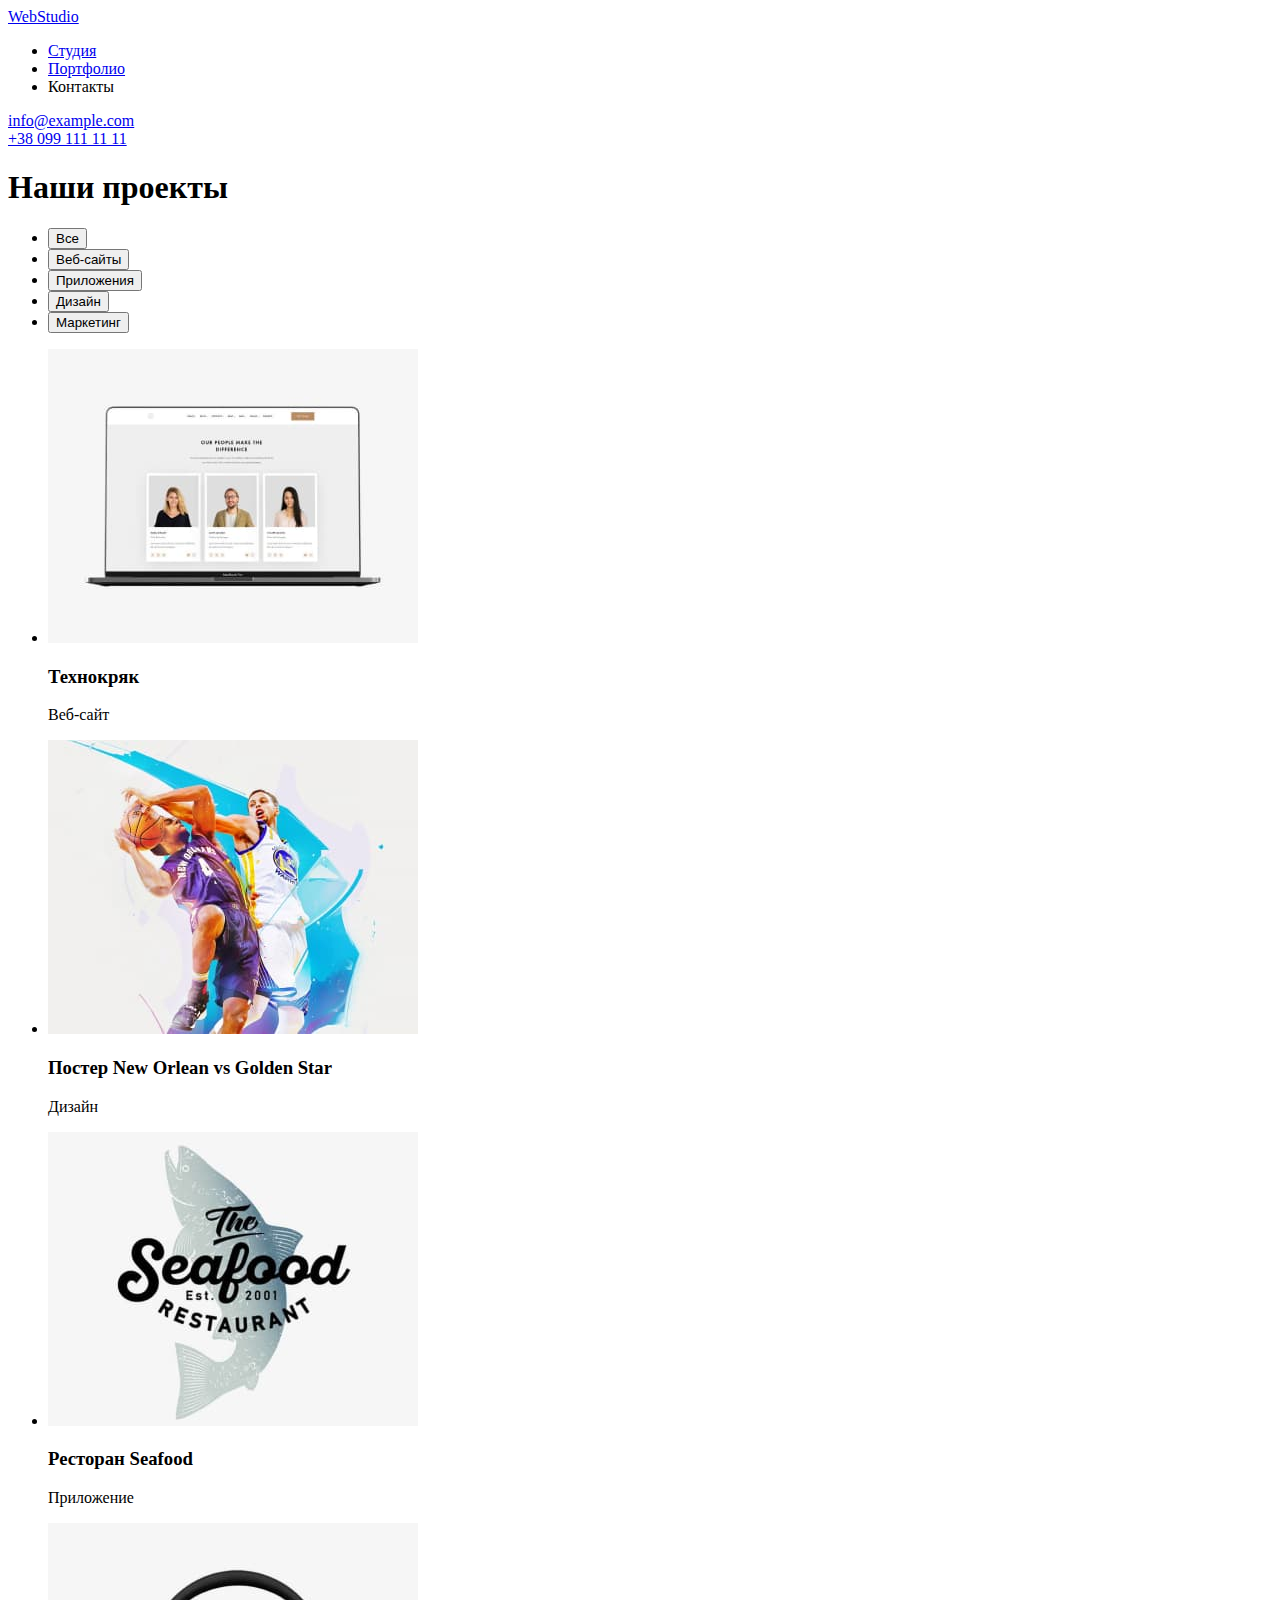
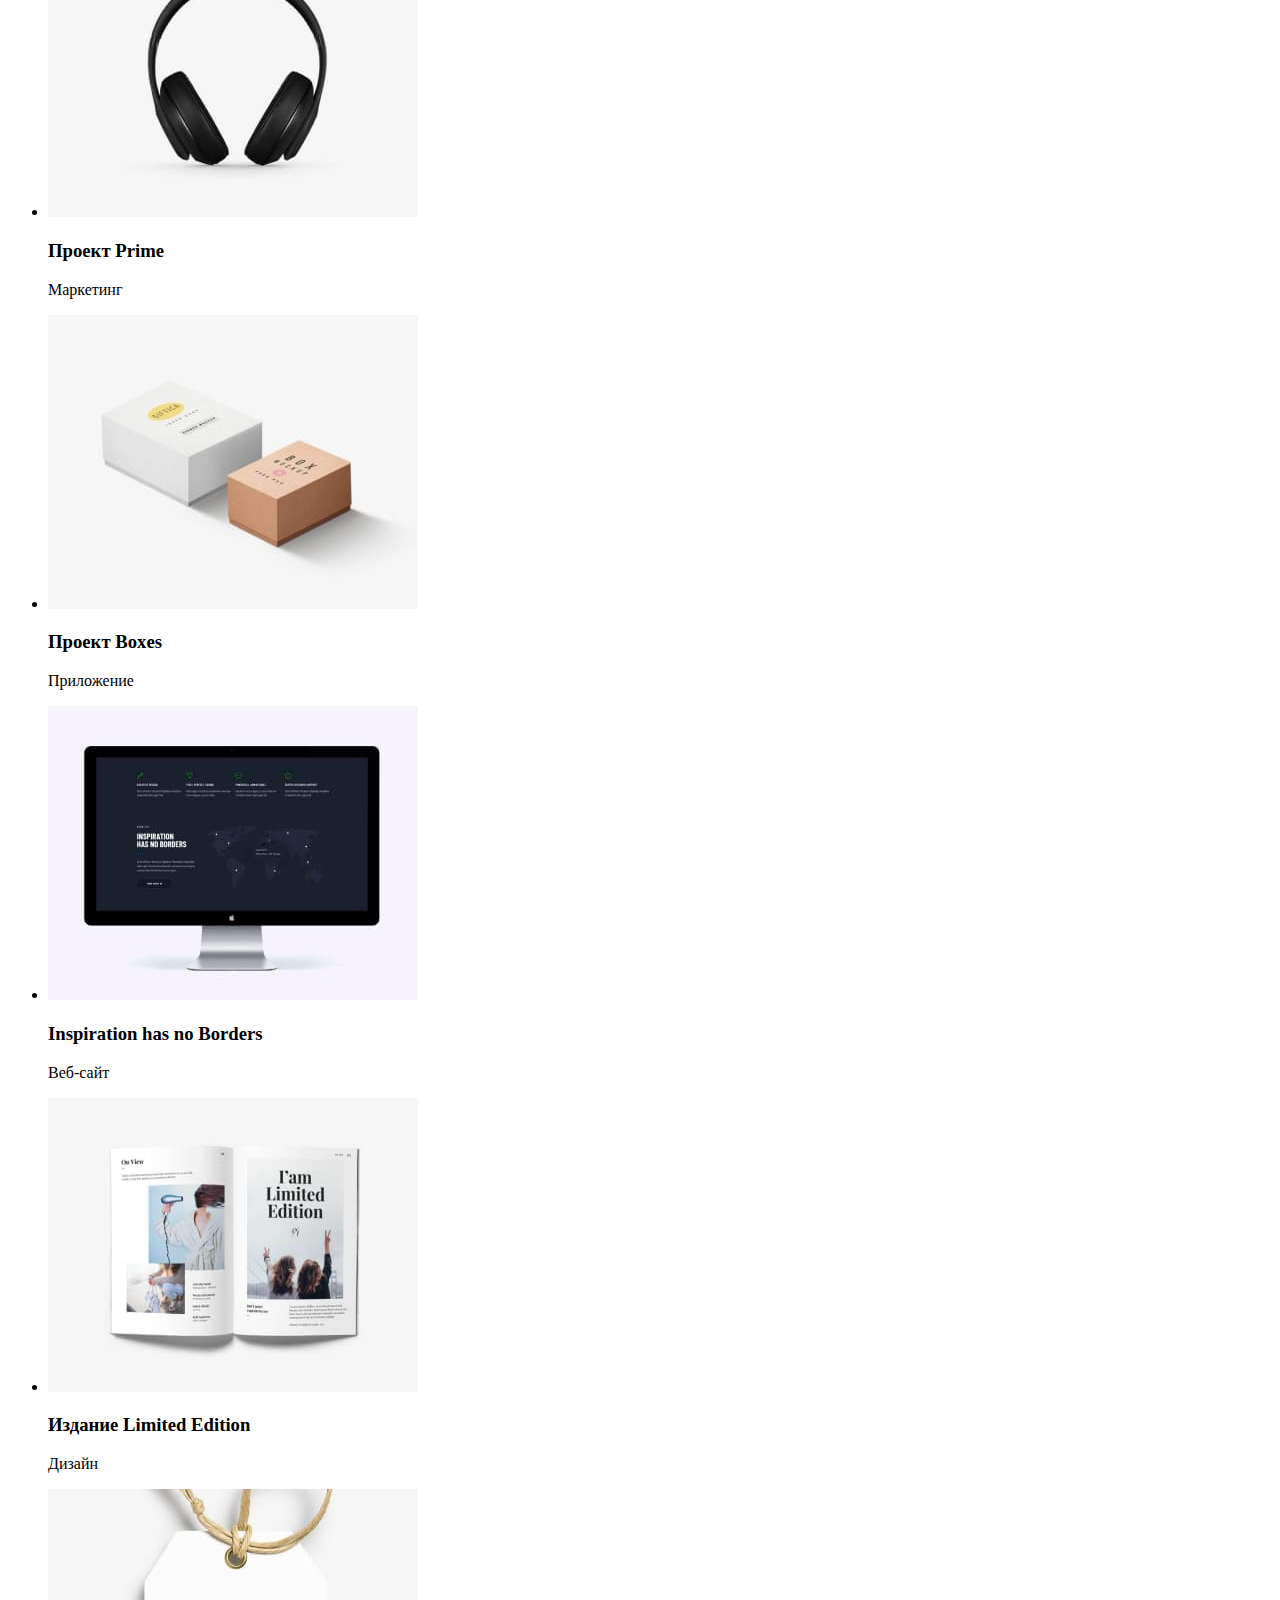
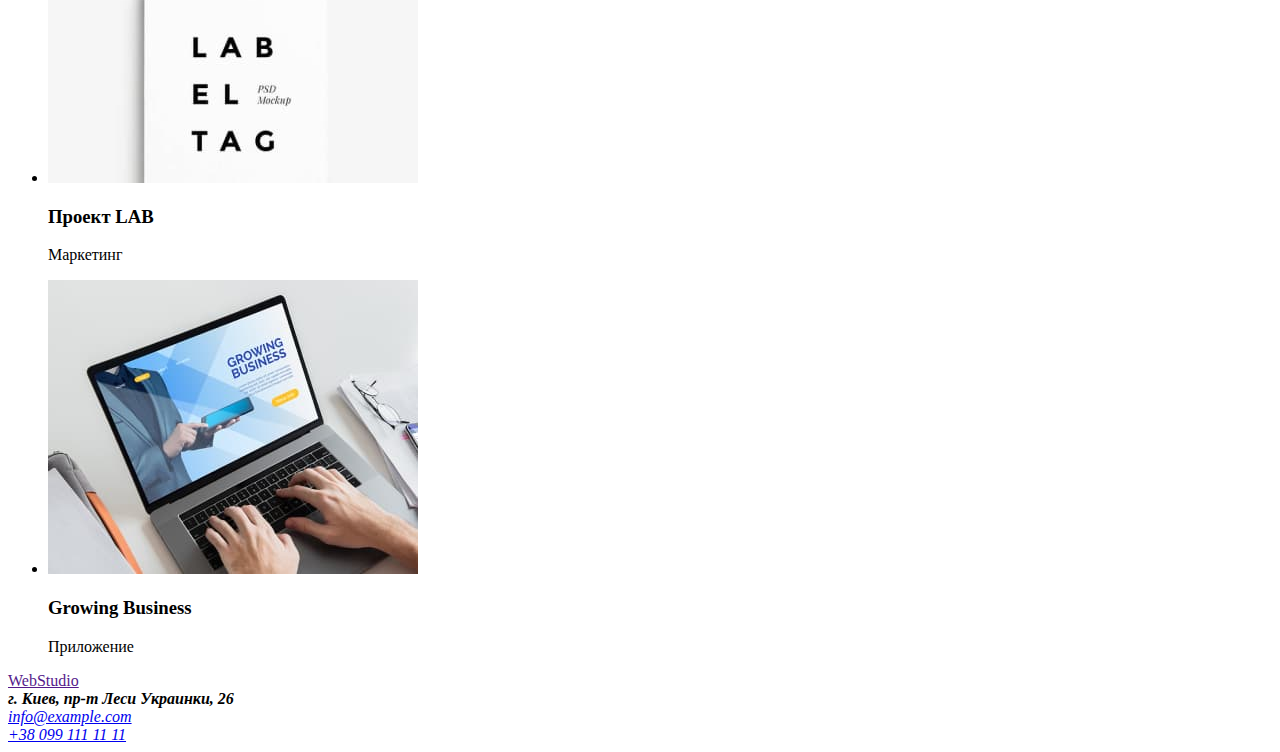
==== portfolio.html @ 96e1f589 "создает разметку страницы Портфолио" ====
<!DOCTYPE html>
<html lang="ru">
<head>
    <meta charset="UTF-8">
    <meta http-equiv="X-UA-Compatible" content="IE=edge">
    <meta name="viewport" content="width=device-width, initial-scale=1.0">
    <title>WebStudio Portfolio</title>
</head>
<body>
    <header>
        <nav>
            <span>
                <a href="index.html">WebStudio</a>
            </span>

            <ul>
                <li><a href="index.html">Студия</a></li>
                <li><a href="portfolio.html">Портфолио</a></li>
                <li><a>Контакты</a></li>
            </ul>
        </nav>
        <a href="mailto:info@example.com">info@example.com</a><br>
        <a href="telto:+380991111111">+38 099 111 11 11</a>
    </header>

    <main>
        <section>
            <h1>Наши проекты</h1>
        <ul>
            <li><button type="button">Все</button></li>
            <li><button type="button">Веб-сайты</button></li>
            <li><button type="button">Приложения</button></li>
            <li><button type="button">Дизайн</button></li>
            <li><button type="button">Маркетинг</button></li>
        </ul>

            <ul>
                <li>
                    <img src="images-portfolio/1.jpg" alt="Веб-сайт Технокряк" width="370" height="294">
                    <h3>Технокряк</h3>
                    <p>Веб-сайт</p>
                </li>
                <li>
                    <img src="images-portfolio/2.jpg" alt="Дизайн Постерa New Orlean vs Golden Star" width="370" height="294">
                    <h3>Постер New Orlean vs Golden Star</h3>
                    <p>Дизайн</p>
                </li>
                <li>
                    <img src="images-portfolio/3.jpg" alt="Приложение Ресторанa Seafood" width="370" height="294">
                    <h3>Ресторан Seafood</h3>
                    <p>Приложение</p>
                </li>
                <li>
                    <img src="images-portfolio/4.jpg" alt="Маркетинг Проект Prime" width="370" height="294">
                    <h3>Проект Prime</h3>
                    <p>Маркетинг</p>
                </li>
                <li>
                    <img src="images-portfolio/5.jpg" alt="Приложение Проект Boxes" width="370" height="294">
                    <h3>Проект Boxes</h3>
                    <p>Приложение</p>
                </li>
                <li>
                    <img src="images-portfolio/6.jpg" alt="Веб-сайт Inspiration has no Borders" width="370" height="294">
                    <h3>Inspiration has no Borders</h3>
                    <p>Веб-сайт</p>
                </li>
                <li>
                    <img src="images-portfolio/7.jpg" alt="Дизайн Издания Limited Edition" width="370" height="294">
                    <h3>Издание Limited Edition</h3>
                    <p>Дизайн</p>
                </li>
                <li>
                    <img src="images-portfolio/8.jpg" alt="Маркетинг Проект LAB" width="370" height="294">
                    <h3>Проект LAB</h3>
                    <p>Маркетинг</p>
                </li>
                <li>
                    <img src="images-portfolio/9.jpg" alt="Приложение Growing Business" width="370" height="294">
                    <h3>Growing Business</h3>
                    <p>Приложение</p>
                </li>
            </ul>
        </section>
    </main>

    <footer>
        <span>
            <a href="">WebStudio</a>
        </span>

        <address>
            <b>г. Киев, пр-т Леси Украинки, 26</b><br>
            <a href="mailto:info@example.com">info@example.com</a><br>
            <a href="telto:+380991111111">+38 099 111 11 11</a>
        </address>
    </footer> 

</body>
</html>
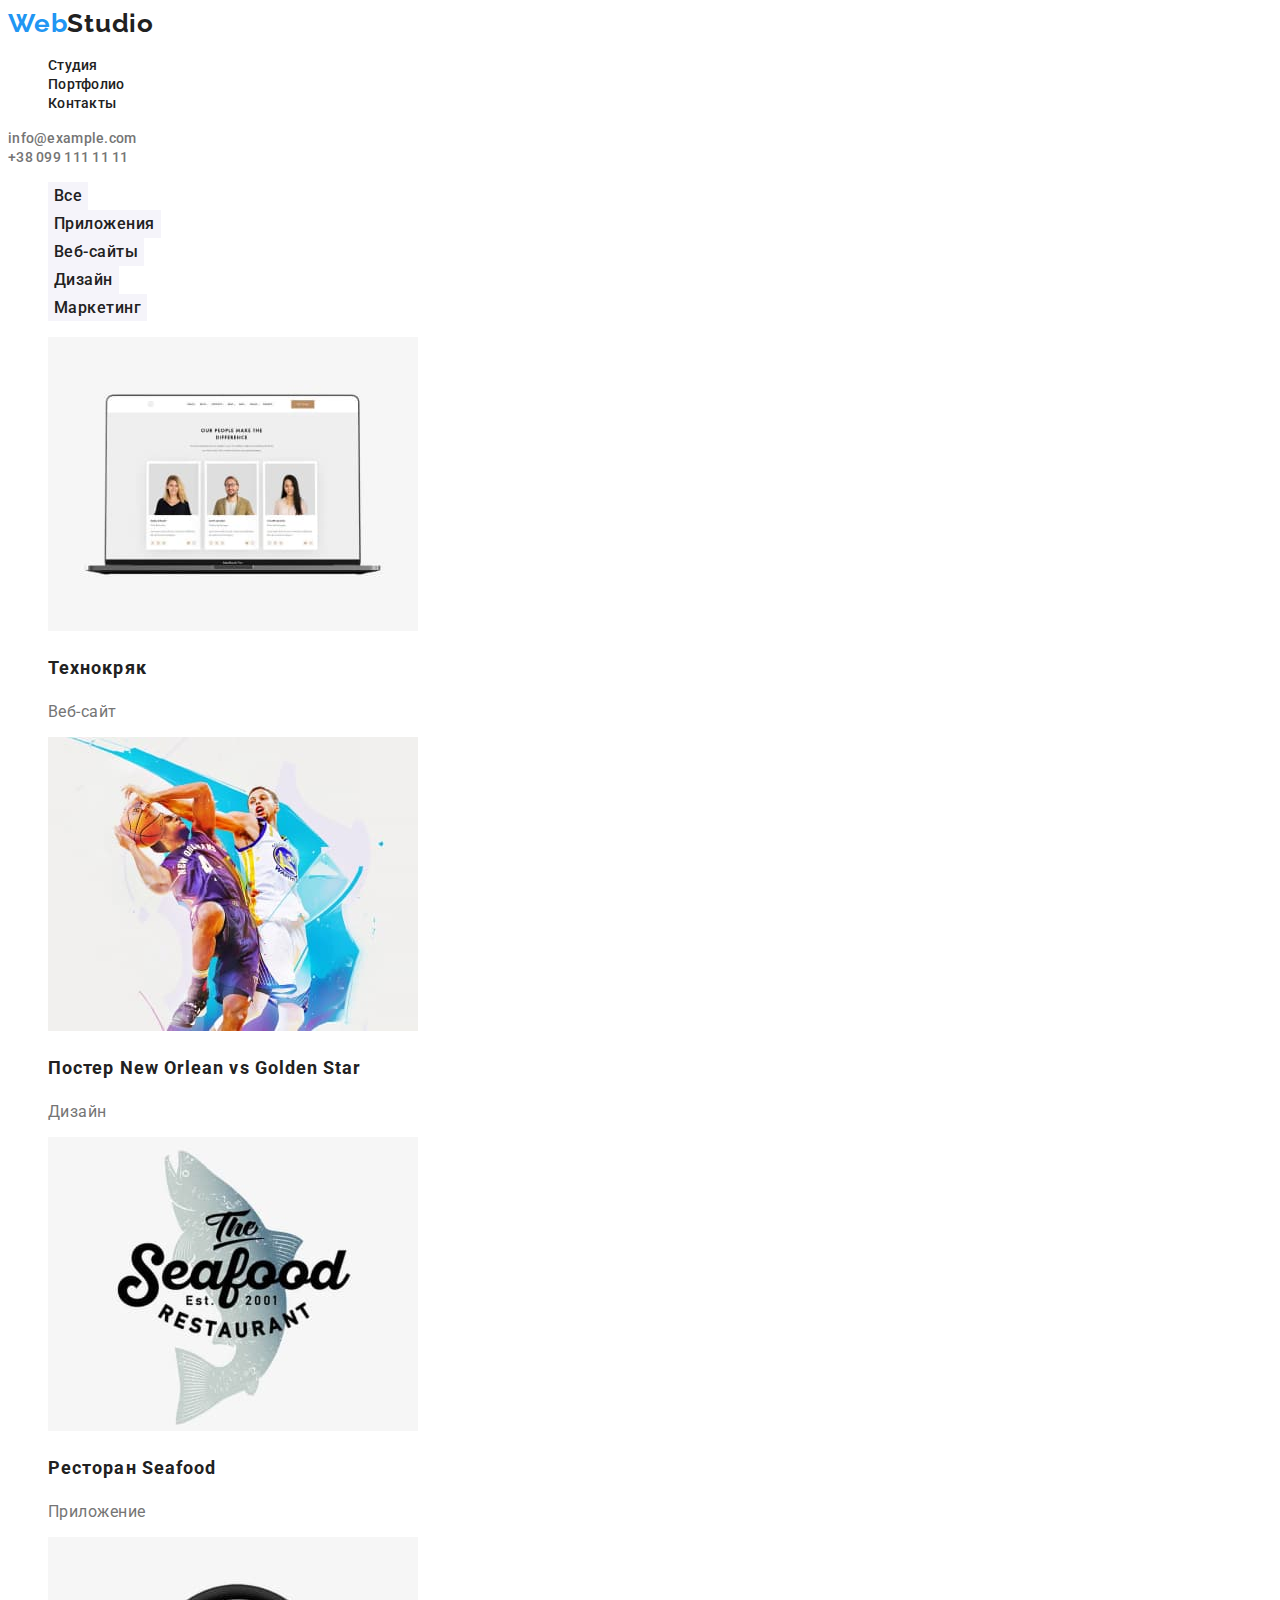
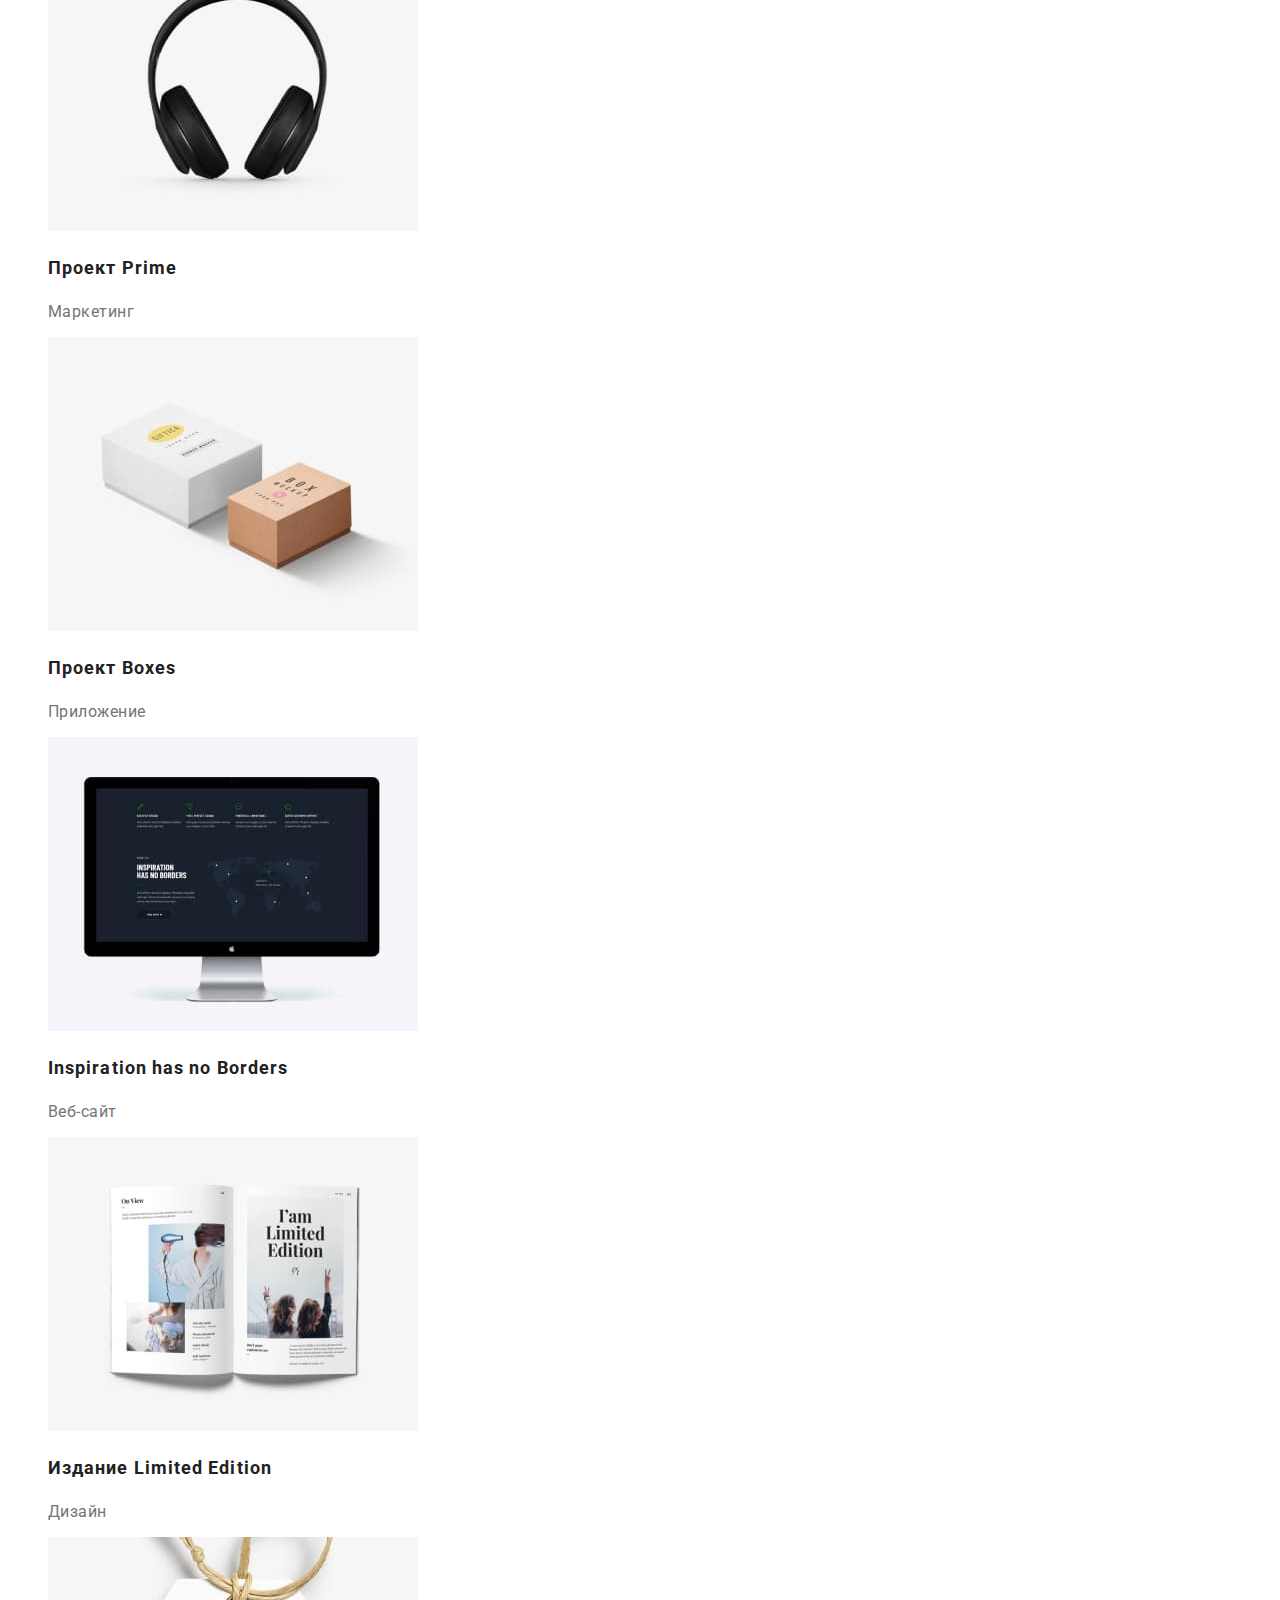
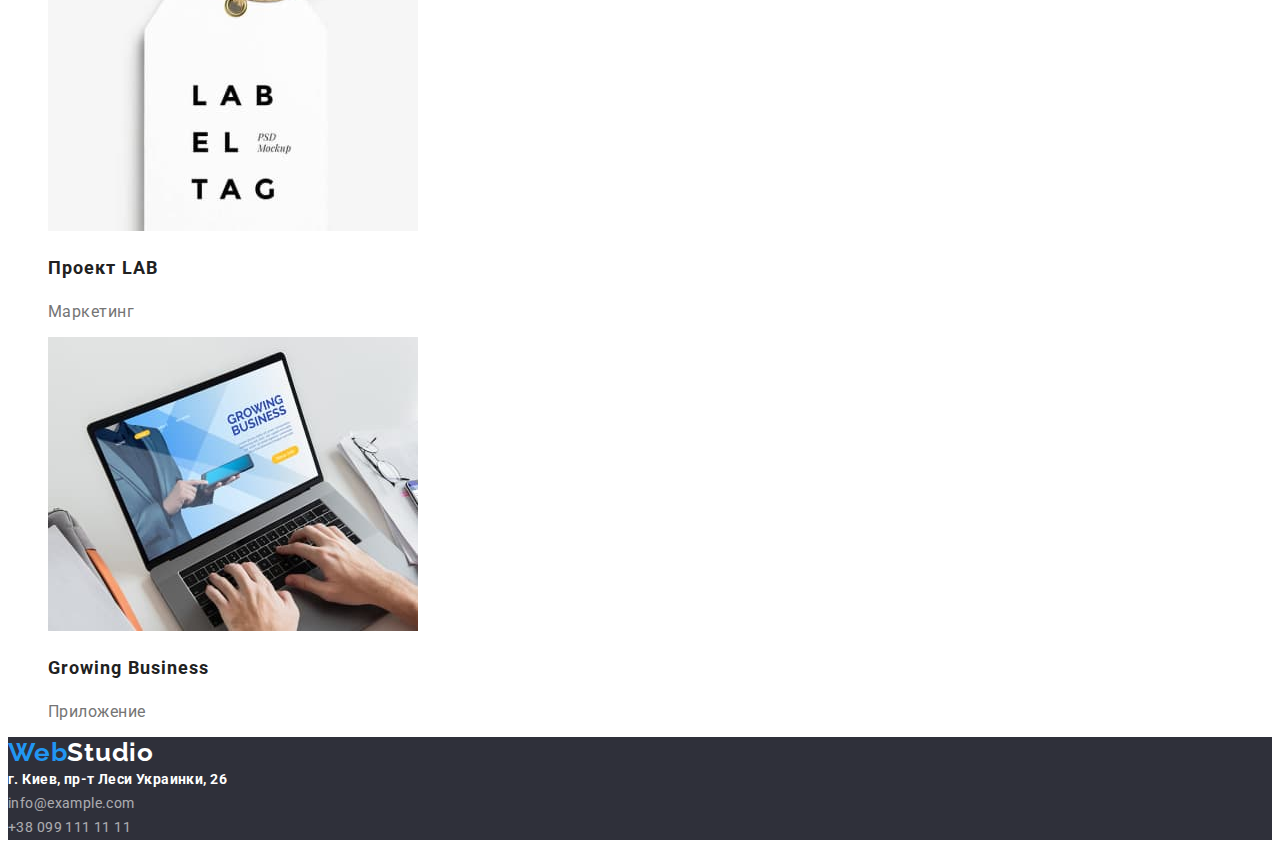
==== commit e408e516: "оформляет стили шрифта и цвета" ====
--- a/portfolio.html
+++ b/portfolio.html
@@ -5,96 +5,99 @@
     <meta http-equiv="X-UA-Compatible" content="IE=edge">
     <meta name="viewport" content="width=device-width, initial-scale=1.0">
     <title>WebStudio Portfolio</title>
+    <link rel="preconnect" href="https://fonts.gstatic.com">
+    <link href="https://fonts.googleapis.com/css2?family=Raleway:wght@700&family=Roboto:wght@400;500;700;900&display=swap" rel="stylesheet">
+    <link rel="stylesheet" href="css/styles.css">  
 </head>
 <body>
-    <header>
+    <header class="header">
         <nav>
             <span>
-                <a href="index.html">WebStudio</a>
+                <a href="index.html" class="logo"><span class="web">Web</span><span class="studio-header">Studio</span></a>
             </span>
 
-            <ul>
-                <li><a href="index.html">Студия</a></li>
-                <li><a href="portfolio.html">Портфолио</a></li>
-                <li><a>Контакты</a></li>
+            <ul class="nav-list">
+                <li><a href="index.html" class="link nav-link">Студия</a></li>
+                <li><a href="portfolio.html" class="link nav-link">Портфолио</a></li>
+                <li><a class="link nav-link">Контакты</a></li>
             </ul>
         </nav>
-        <a href="mailto:info@example.com">info@example.com</a><br>
-        <a href="telto:+380991111111">+38 099 111 11 11</a>
+        <a href="mailto:info@example.com" class="link header-link">info@example.com</a><br>
+        <a href="telto:+380991111111" class="link header-link">+38 099 111 11 11</a>
     </header>
 
     <main>
-        <section>
-            <h1>Наши проекты</h1>
-        <ul>
-            <li><button type="button">Все</button></li>
-            <li><button type="button">Веб-сайты</button></li>
-            <li><button type="button">Приложения</button></li>
-            <li><button type="button">Дизайн</button></li>
-            <li><button type="button">Маркетинг</button></li>
+        <section class="projects">
+            <h1 class="projects-title">Наши проекты</h1>
+        <ul class="projects-list">
+            <li><button type="button" class="button projects-button">Все</button></li>
+            <li><button type="button" class="button projects-button">Приложения</button></li>
+            <li><button type="button" class="button projects-button">Веб-сайты</button></li>
+            <li><button type="button" class="button projects-button">Дизайн</button></li>
+            <li><button type="button" class="button projects-button">Маркетинг</button></li>
         </ul>
 
-            <ul>
+            <ul class="projects-gallery">
                 <li>
                     <img src="images-portfolio/1.jpg" alt="Веб-сайт Технокряк" width="370" height="294">
-                    <h3>Технокряк</h3>
-                    <p>Веб-сайт</p>
+                    <h2 class="projects-name">Технокряк</h2>
+                    <p class="projects-description">Веб-сайт</p>
                 </li>
                 <li>
                     <img src="images-portfolio/2.jpg" alt="Дизайн Постерa New Orlean vs Golden Star" width="370" height="294">
-                    <h3>Постер New Orlean vs Golden Star</h3>
-                    <p>Дизайн</p>
+                    <h2 class="projects-name">Постер New Orlean vs Golden Star</h2>
+                    <p class="projects-description">Дизайн</p>
                 </li>
                 <li>
                     <img src="images-portfolio/3.jpg" alt="Приложение Ресторанa Seafood" width="370" height="294">
-                    <h3>Ресторан Seafood</h3>
-                    <p>Приложение</p>
+                    <h2 class="projects-name">Ресторан Seafood</h2>
+                    <p class="projects-description">Приложение</p>
                 </li>
                 <li>
                     <img src="images-portfolio/4.jpg" alt="Маркетинг Проект Prime" width="370" height="294">
-                    <h3>Проект Prime</h3>
-                    <p>Маркетинг</p>
+                    <h2 class="projects-name">Проект Prime</h2>
+                    <p class="projects-description">Маркетинг</p>
                 </li>
                 <li>
                     <img src="images-portfolio/5.jpg" alt="Приложение Проект Boxes" width="370" height="294">
-                    <h3>Проект Boxes</h3>
-                    <p>Приложение</p>
+                    <h2 class="projects-name">Проект Boxes</h2>
+                    <p class="projects-description">Приложение</p>
                 </li>
                 <li>
                     <img src="images-portfolio/6.jpg" alt="Веб-сайт Inspiration has no Borders" width="370" height="294">
-                    <h3>Inspiration has no Borders</h3>
-                    <p>Веб-сайт</p>
+                    <h2 class="projects-name">Inspiration has no Borders</h2>
+                    <p class="projects-description">Веб-сайт</p>
                 </li>
                 <li>
                     <img src="images-portfolio/7.jpg" alt="Дизайн Издания Limited Edition" width="370" height="294">
-                    <h3>Издание Limited Edition</h3>
-                    <p>Дизайн</p>
+                    <h2 class="projects-name">Издание Limited Edition</h2>
+                    <p class="projects-description">Дизайн</p>
                 </li>
                 <li>
                     <img src="images-portfolio/8.jpg" alt="Маркетинг Проект LAB" width="370" height="294">
-                    <h3>Проект LAB</h3>
-                    <p>Маркетинг</p>
+                    <h2 class="projects-name">Проект LAB</h2>
+                    <p class="projects-description">Маркетинг</p>
                 </li>
                 <li>
                     <img src="images-portfolio/9.jpg" alt="Приложение Growing Business" width="370" height="294">
-                    <h3>Growing Business</h3>
-                    <p>Приложение</p>
+                    <h2 class="projects-name">Growing Business</h2>
+                    <p class="projects-description">Приложение</p>
                 </li>
             </ul>
         </section>
     </main>
 
-    <footer>
+    <footer class="footer">
         <span>
-            <a href="">WebStudio</a>
+            <a href="index.html" class="logo"><span class="web">Web</span><span class="studio-footer">Studio</span></a>
         </span>
 
-        <address>
+        <address class="address">
             <b>г. Киев, пр-т Леси Украинки, 26</b><br>
-            <a href="mailto:info@example.com">info@example.com</a><br>
-            <a href="telto:+380991111111">+38 099 111 11 11</a>
+            <a href="mailto:info@example.com" class="address-mail">info@example.com</a><br>
+            <a href="telto:+380991111111" class="address-mail">+38 099 111 11 11</a>
         </address>
-    </footer> 
+    </footer>
 
 </body>
 </html>--- a/css/styles.css
+++ b/css/styles.css
@@ -0,0 +1,225 @@
+/*цвет-акцент #2196F3 */
+/*цвет заголовков #212121;*/
+/*цвет обычного текста  #757575;*/
+/*цвет-акцент текста #FFFFFF;*/
+/*цвет-акцент фона #2F303A;*/
+/*цвет-акцент секции #F5F4FA;*/
+/*section-title - h2*/
+/*section-name - h3*/
+
+:root {
+    --accent-color: #2196F3;  
+    --title-text-color: #212121;
+    --text-color: #757575;
+    --text-color-accent: #ffffff;
+    --background-color:  #E5E5E5;
+    --background-color-accent: #2F303A;
+    --background-color-section: #F5F4FA;
+}
+
+body {
+    font-family: Roboto, sans-serif;
+    background-color: var(--text-color-accent);
+    
+}
+
+
+/*logo*/
+.logo {
+    font-family: Raleway, sans-serif;
+    font-weight: 700;
+    font-size: 26px;
+    line-height: 1.19;
+    letter-spacing: 0.03em;
+    text-decoration: none;
+}
+.web {
+    color: var(--accent-color);
+}
+.studio-header {
+    color: var(--title-text-color);
+}
+.studio-footer {
+    color: var(--text-color-accent);
+}
+/*навигационная панель*/
+.header {
+    background-color: var(--text-color-accent);
+}
+.nav-list{
+    list-style: none;
+}
+.link {
+    font-weight: 500;
+    font-size: 14px;
+    line-height: 16px;
+    letter-spacing: 0.02em;
+    text-decoration: none;
+}
+.nav-link {
+    color: var(--title-text-color);
+}
+.nav-link:hover,
+.nav-link:focus,
+.header-link:hover,
+.header-link:focus {
+    color: var(--accent-color);
+}
+.header-link {
+    color: var(--text-color);
+}
+
+
+/*блок герой*/
+.hero {
+    background-color: var(--background-color-accent);
+}
+.hero-title {
+    font-weight: 900;
+    font-size: 44px;
+    line-height: 1.36;
+    text-align: center;
+    letter-spacing: 0.06em;
+    text-transform: uppercase;
+    color: var(--text-color-accent);
+}
+.button {
+    font-family: inherit;
+    cursor: pointer;
+}
+.hero-button {
+    font-weight: 700;
+    font-size: 16px;
+    line-height: 1.87;
+    letter-spacing: 0.06em;
+    color: var(--text-color-accent);
+    background-color: var(--accent-color);
+}
+
+/*блок преимущества*/
+.advantages-title {
+  position: absolute !important;
+  clip: rect(1px 1px 1px 1px);
+  clip: rect(1px, 1px, 1px, 1px);
+  padding: 0 !important;
+  border: 0 !important;
+  height: 1px !important;
+  width: 1px !important;
+  overflow: hidden;
+}
+.advantages-list {
+    list-style: none;
+}
+.advantages-caption {
+    font-weight: 700;
+    font-size: 14px;
+    line-height: 1.14;
+    letter-spacing: 0.03em;
+    text-transform: uppercase;
+    color: var(--title-text-color);
+}
+.advantages-decription {
+    font-size: 14px;
+    line-height: 1.71;
+    letter-spacing: 0.03em;
+    color:var(--text-color);
+}
+
+/*examples - чем мы занимаемся*/
+.section-title {
+    font-weight: 700;
+    font-size: 36px;
+    line-height: 1.16;
+    text-align: center;
+    letter-spacing: 0.03em;
+    color: var(--title-text-color);
+}
+
+/*team - наша команда*/
+.team {
+    background-color: var(--background-color-section);
+}
+.team-list {
+    list-style: none;
+}
+.section-name {
+    font-weight: 500;
+    font-size: 16px;
+    line-height: 1.19;
+    letter-spacing: 0.03em;
+    color: var(--title-text-color);
+}
+.team-person {
+    background-color: var(--text-color-accent);
+}
+.team-description {
+    font-size: 16px;
+    line-height: 1.19;
+    letter-spacing: 0.03em;
+    color: var(--text-color);
+}
+
+/*footer*/
+.footer {
+    background-color: var(--background-color-accent);
+}
+.address {
+    font-style: normal;
+    font-size: 14px;
+    line-height: 1.71;
+    letter-spacing: 0.03em;
+    color: var(--text-color-accent);
+}
+.address-mail {
+    text-decoration: none;
+    color: var(--text-color-accent);
+    opacity: 0.6;
+}
+
+
+
+/*PORTFOLIO!!!*/
+
+.projects-title {
+    position: absolute !important;
+    clip: rect(1px 1px 1px 1px);
+    clip: rect(1px, 1px, 1px, 1px);
+    padding: 0 !important;
+    border: 0 !important;
+    height: 1px !important;
+    width: 1px !important;
+    overflow: hidden; 
+}
+.projects-list {
+    list-style: none;
+}
+.projects-button {
+    font-weight: 500;
+    font-size: 16px;
+    line-height: 1.62;
+    text-align: center;
+    letter-spacing: 0.03em;
+    border: none;
+    color: var(--title-text-color);
+    background-color: var(--background-color-section);
+}
+.projects-button:focus,
+.projects-button:hover {
+    background-color: var(--accent-color);
+}
+.projects-gallery {
+    list-style: none;
+}
+.projects-name{
+    font-weight: 700;
+    font-size: 18px;
+    line-height: 2;
+    letter-spacing: 0.06em;
+    color: var(--title-text-color);
+}
+.projects-description {
+    font-size: 16px;
+    line-height: 1.19;
+    letter-spacing: 0.03em;
+    color: var(--text-color);
+}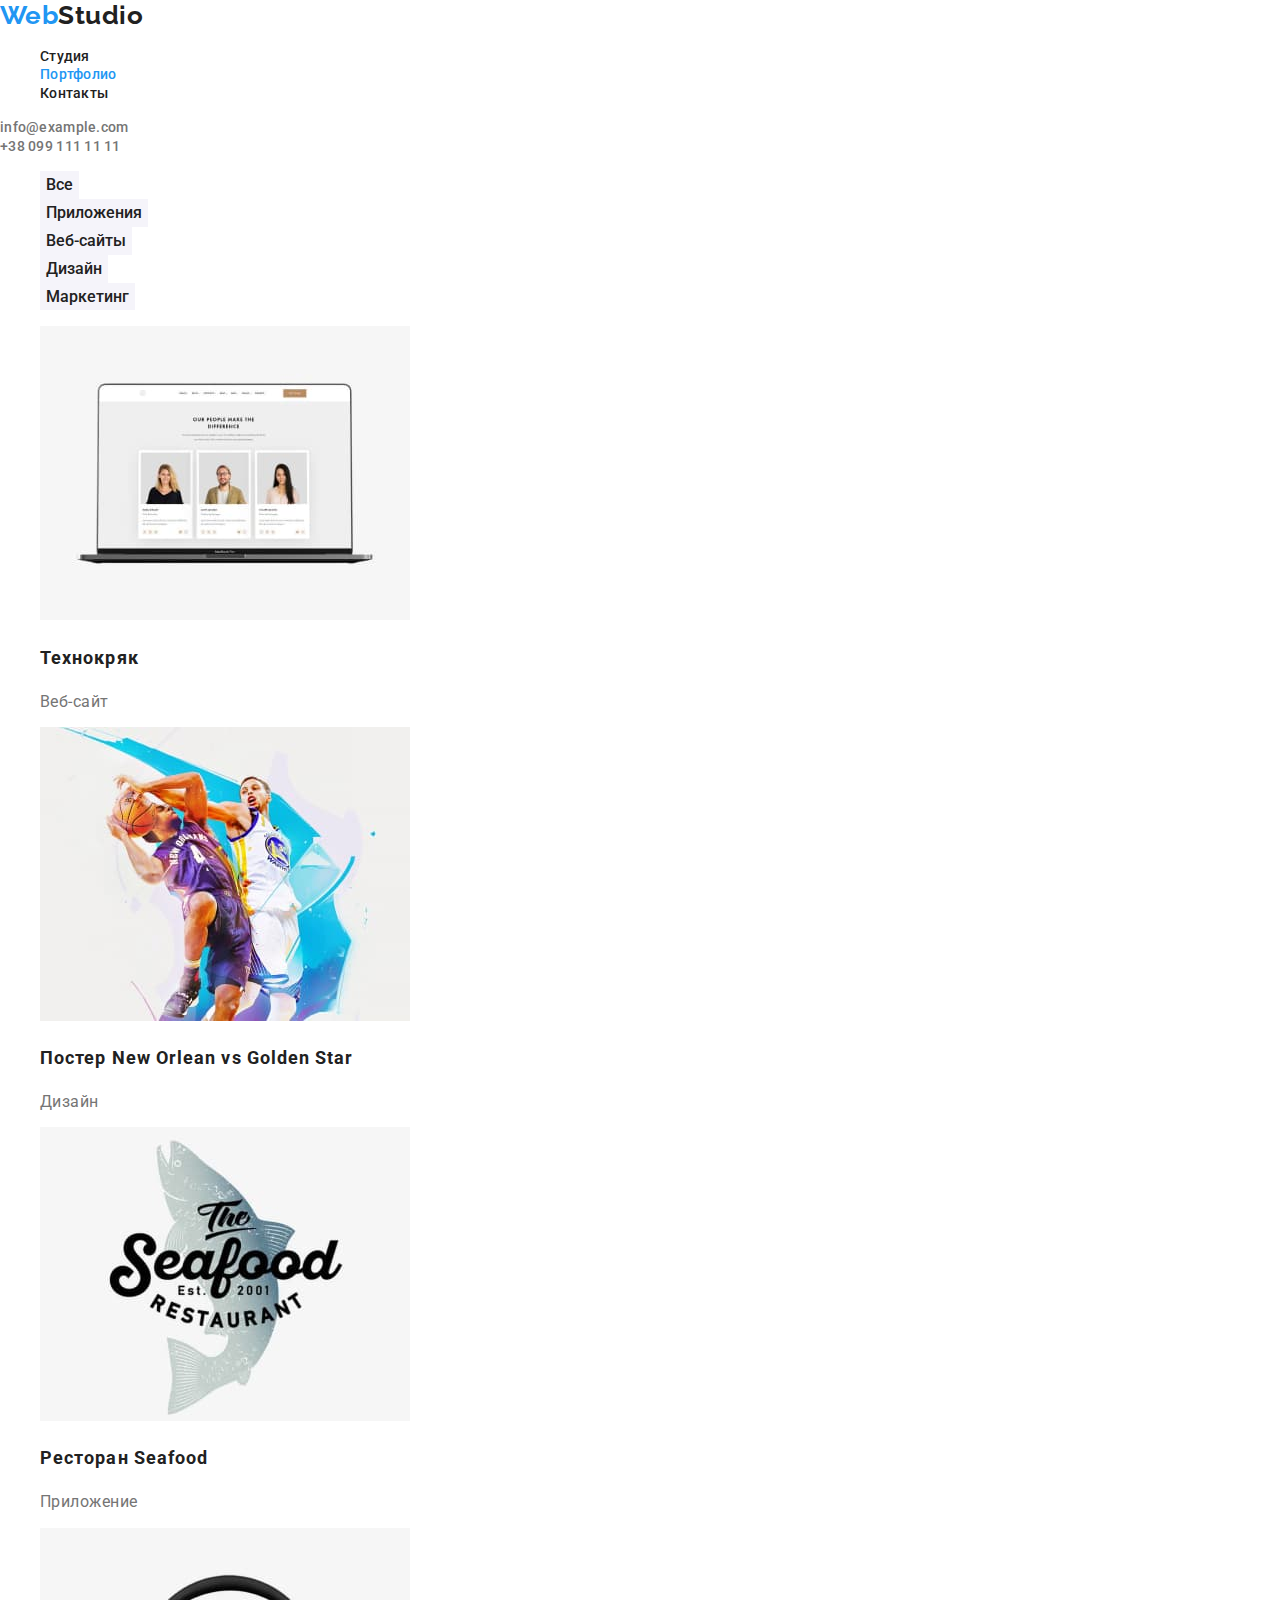
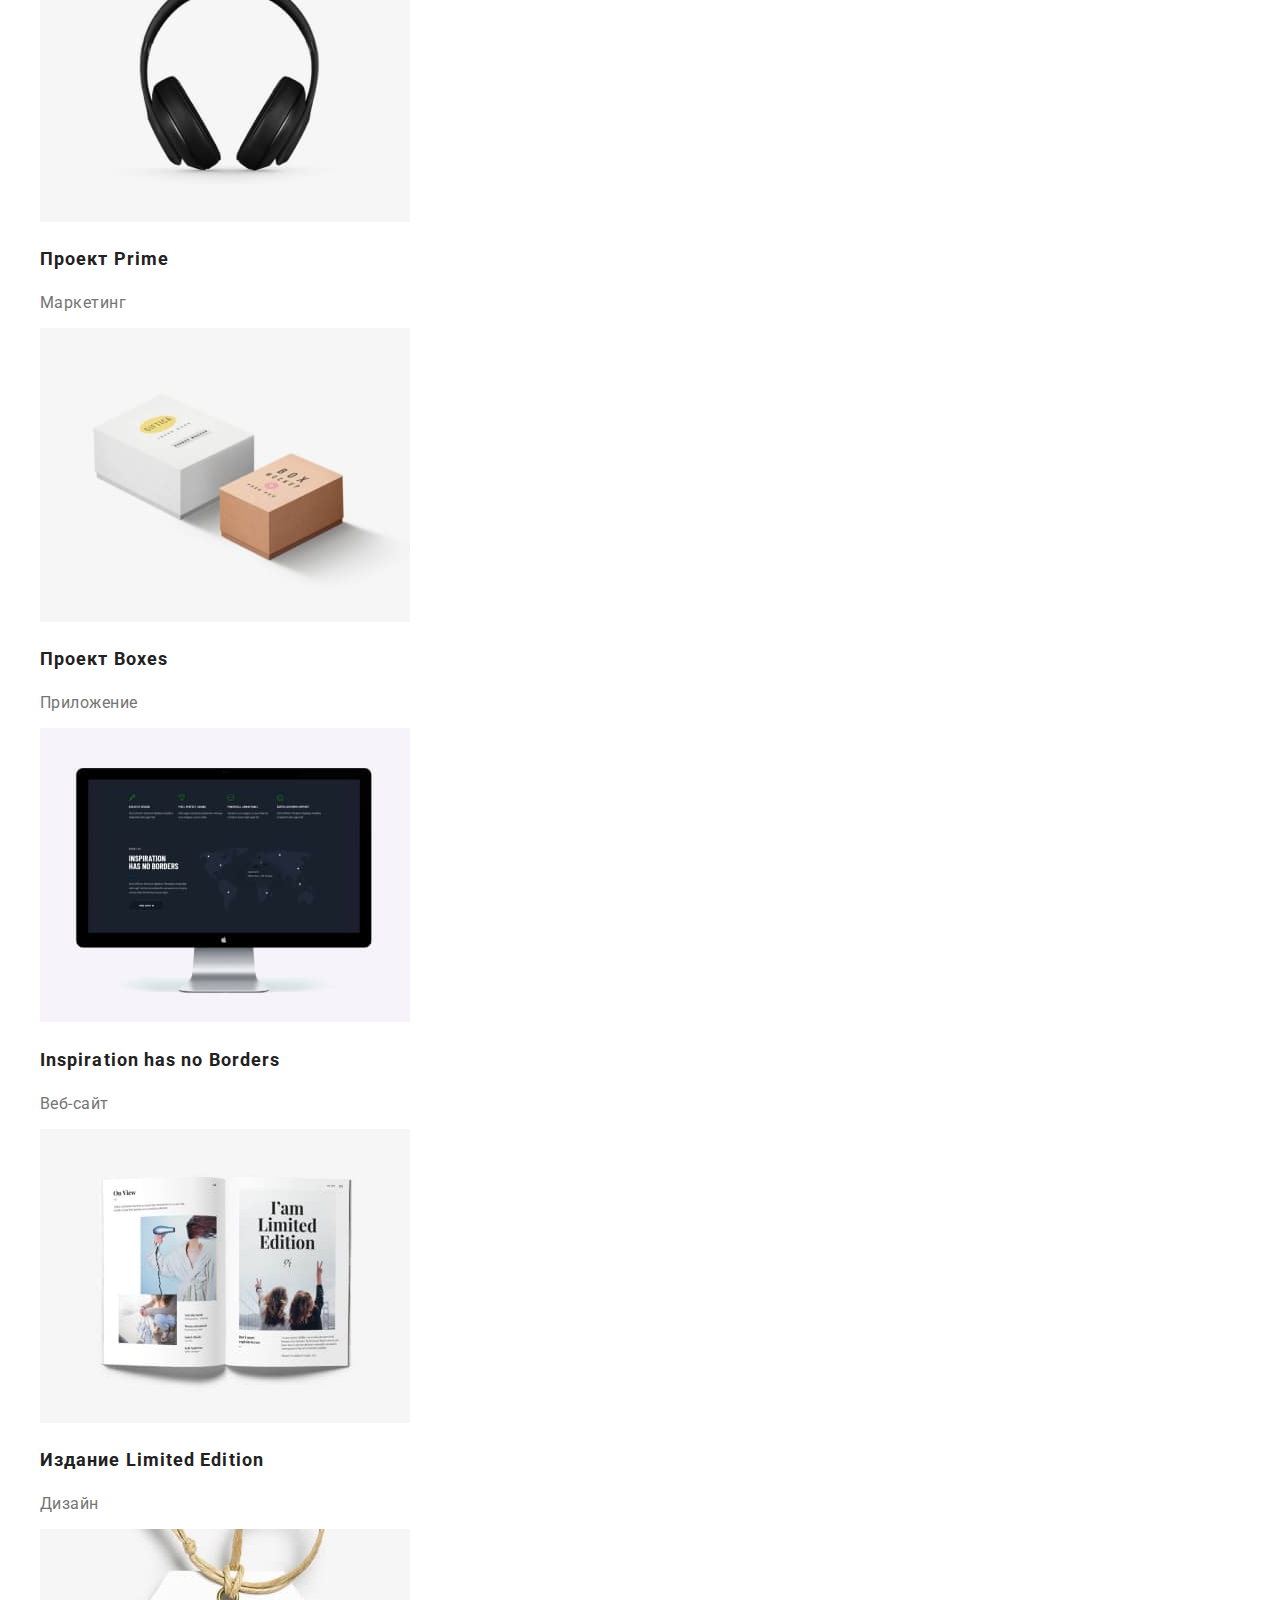
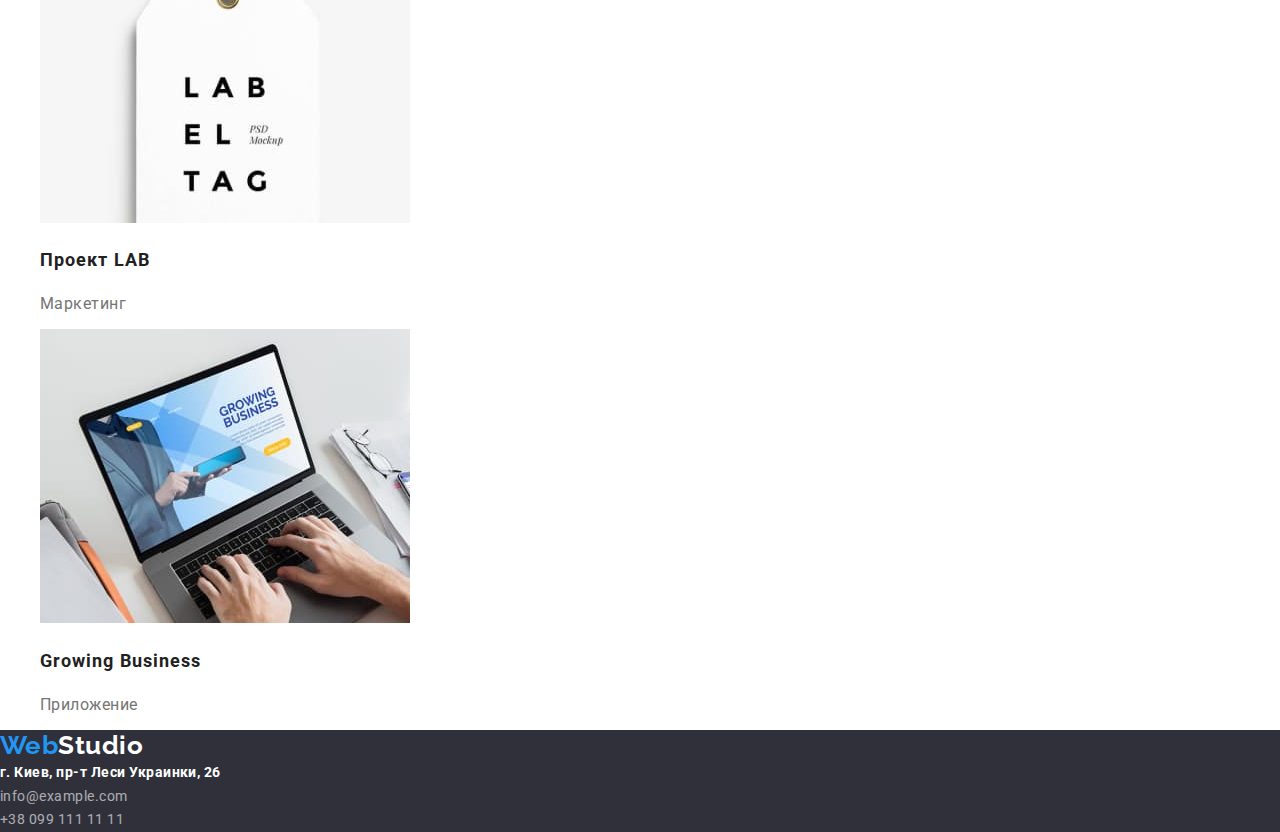
==== commit 62a916c6: "заканчивает оформление стилей шрифта и цвета" ====
--- a/portfolio.html
+++ b/portfolio.html
@@ -7,6 +7,7 @@
     <title>WebStudio Portfolio</title>
     <link rel="preconnect" href="https://fonts.gstatic.com">
     <link href="https://fonts.googleapis.com/css2?family=Raleway:wght@700&family=Roboto:wght@400;500;700;900&display=swap" rel="stylesheet">
+    <link rel="stylesheet" href="https://cdnjs.cloudflare.com/ajax/libs/modern-normalize/1.0.0/modern-normalize.min.css">
     <link rel="stylesheet" href="css/styles.css">  
 </head>
 <body>
@@ -18,8 +19,8 @@
 
             <ul class="nav-list">
                 <li><a href="index.html" class="link nav-link">Студия</a></li>
-                <li><a href="portfolio.html" class="link nav-link">Портфолио</a></li>
-                <li><a class="link nav-link">Контакты</a></li>
+                <li><a href="portfolio.html" class="link nav-link current">Портфолио</a></li>
+                <li><a href="" class="link nav-link">Контакты</a></li>
             </ul>
         </nav>
         <a href="mailto:info@example.com" class="link header-link">info@example.com</a><br>
@@ -93,9 +94,9 @@
         </span>
 
         <address class="address">
-            <b>г. Киев, пр-т Леси Украинки, 26</b><br>
-            <a href="mailto:info@example.com" class="address-mail">info@example.com</a><br>
-            <a href="telto:+380991111111" class="address-mail">+38 099 111 11 11</a>
+            <b><a class="footer-hover">г. Киев, пр-т Леси Украинки, 26</a></b><br>
+            <a href="mailto:info@example.com" class="address-mail footer-hover">info@example.com</a><br>
+            <a href="telto:+380991111111" class="address-mail footer-hover">+38 099 111 11 11</a>
         </address>
     </footer>
 
--- a/css/styles.css
+++ b/css/styles.css
@@ -10,27 +10,27 @@
 :root {
     --accent-color: #2196F3;  
     --title-text-color: #212121;
-    --text-color: #757575;
     --text-color-accent: #ffffff;
     --background-color:  #E5E5E5;
     --background-color-accent: #2F303A;
     --background-color-section: #F5F4FA;
+    --title-font: "Raleway", sans-serif;
 }
 
 body {
-    font-family: Roboto, sans-serif;
+    font-family: "Roboto", sans-serif;
+    color: #757575;
     background-color: var(--text-color-accent);
-    
+    letter-spacing: 0.03em;
 }
 
 
 /*logo*/
 .logo {
-    font-family: Raleway, sans-serif;
+    font-family: var(--title-font);
     font-weight: 700;
     font-size: 26px;
     line-height: 1.19;
-    letter-spacing: 0.03em;
     text-decoration: none;
 }
 .web {
@@ -52,7 +52,7 @@
 .link {
     font-weight: 500;
     font-size: 14px;
-    line-height: 16px;
+    line-height: 1.14;
     letter-spacing: 0.02em;
     text-decoration: none;
 }
@@ -68,7 +68,9 @@
 .header-link {
     color: var(--text-color);
 }
-
+.current {
+    color: var(--accent-color);
+}
 
 /*блок герой*/
 .hero {
@@ -92,8 +94,14 @@
     font-size: 16px;
     line-height: 1.87;
     letter-spacing: 0.06em;
+    border-radius: 4px;
     color: var(--text-color-accent);
     background-color: var(--accent-color);
+}
+.hero-button:focus,
+.hero-button:hover {
+    background-color: #188CE8;
+    box-shadow: 0px 4px 4px rgba(0, 0, 0, 0.15);
 }
 
 /*блок преимущества*/
@@ -114,15 +122,12 @@
     font-weight: 700;
     font-size: 14px;
     line-height: 1.14;
-    letter-spacing: 0.03em;
     text-transform: uppercase;
     color: var(--title-text-color);
 }
 .advantages-decription {
     font-size: 14px;
     line-height: 1.71;
-    letter-spacing: 0.03em;
-    color:var(--text-color);
 }
 
 /*examples - чем мы занимаемся*/
@@ -131,7 +136,6 @@
     font-size: 36px;
     line-height: 1.16;
     text-align: center;
-    letter-spacing: 0.03em;
     color: var(--title-text-color);
 }
 
@@ -146,17 +150,15 @@
     font-weight: 500;
     font-size: 16px;
     line-height: 1.19;
-    letter-spacing: 0.03em;
     color: var(--title-text-color);
 }
 .team-person {
+    text-align: center;
     background-color: var(--text-color-accent);
 }
 .team-description {
     font-size: 16px;
     line-height: 1.19;
-    letter-spacing: 0.03em;
-    color: var(--text-color);
 }
 
 /*footer*/
@@ -167,13 +169,16 @@
     font-style: normal;
     font-size: 14px;
     line-height: 1.71;
-    letter-spacing: 0.03em;
     color: var(--text-color-accent);
 }
 .address-mail {
     text-decoration: none;
     color: var(--text-color-accent);
     opacity: 0.6;
+}
+.footer-hover:focus,
+.footer-hover:hover {
+    color: var(--accent-color);
 }
 
 
@@ -198,7 +203,6 @@
     font-size: 16px;
     line-height: 1.62;
     text-align: center;
-    letter-spacing: 0.03em;
     border: none;
     color: var(--title-text-color);
     background-color: var(--background-color-section);
@@ -220,6 +224,4 @@
 .projects-description {
     font-size: 16px;
     line-height: 1.19;
-    letter-spacing: 0.03em;
-    color: var(--text-color);
 }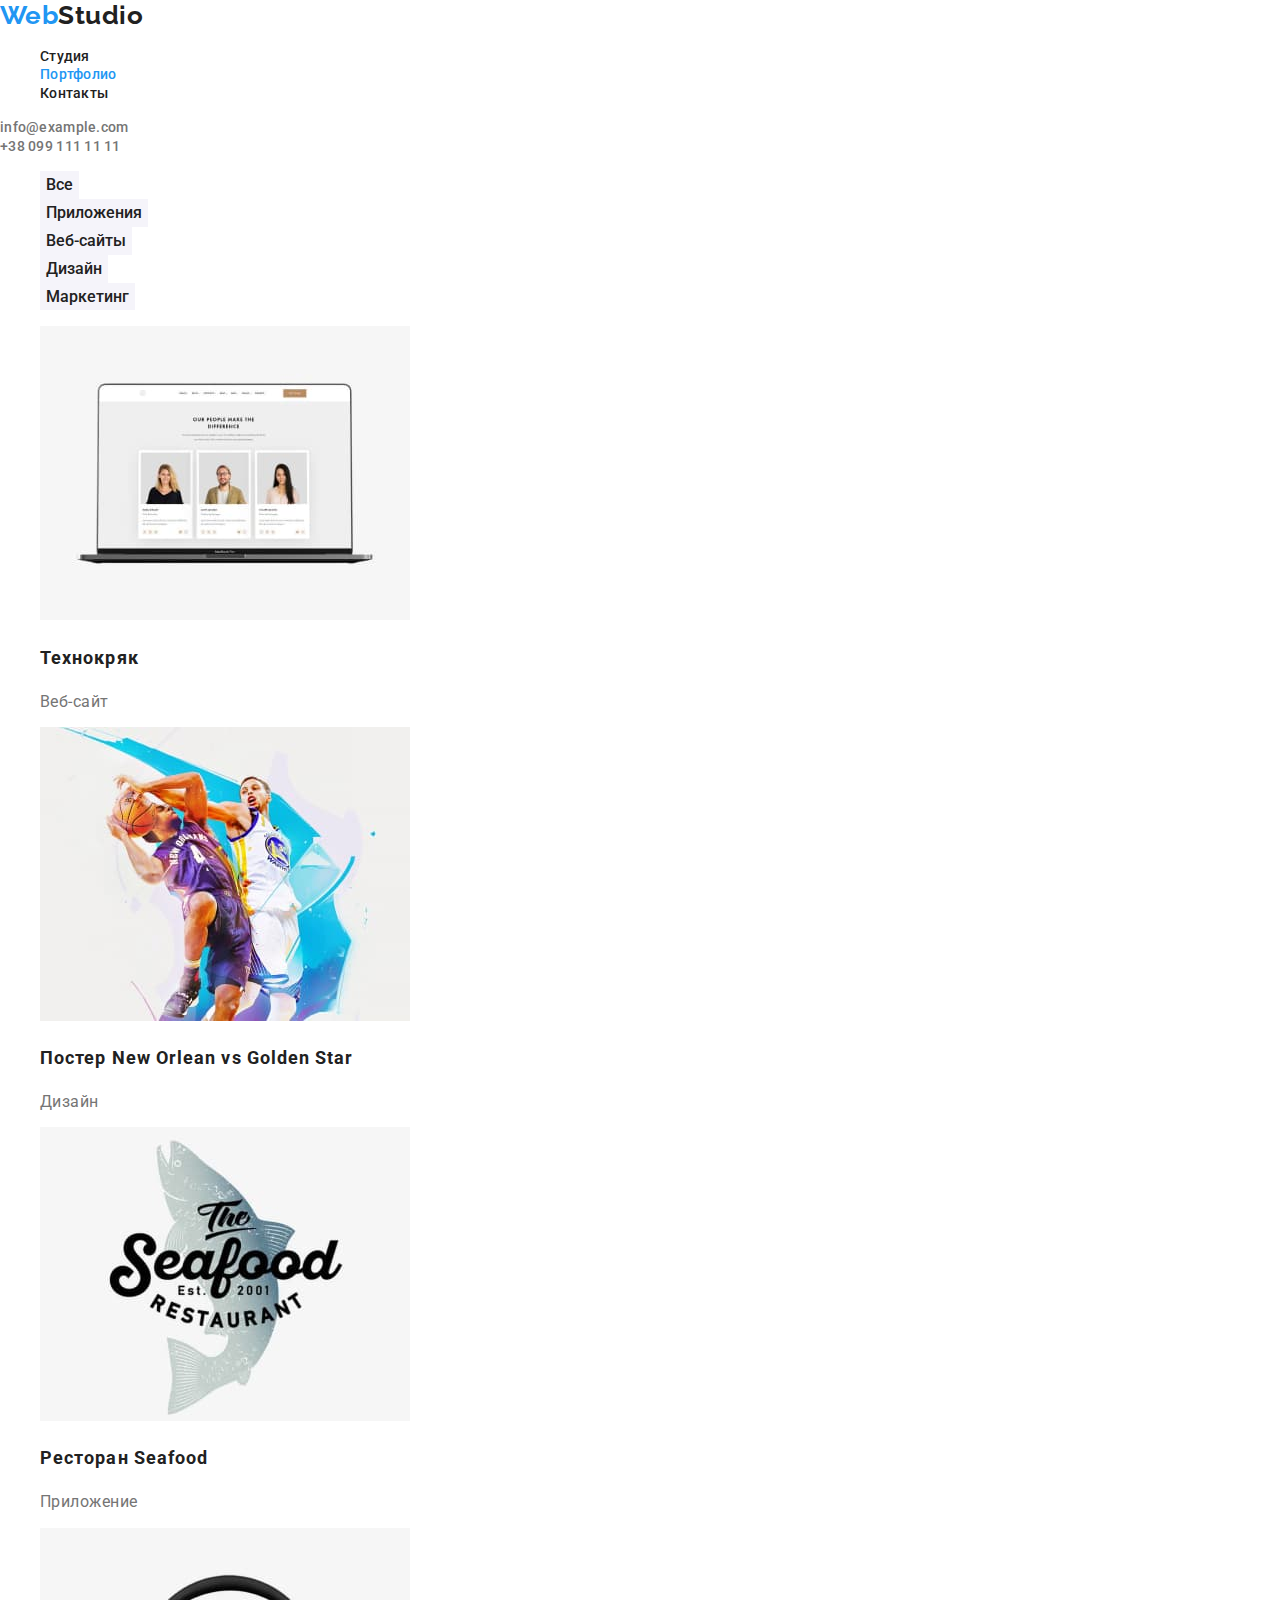
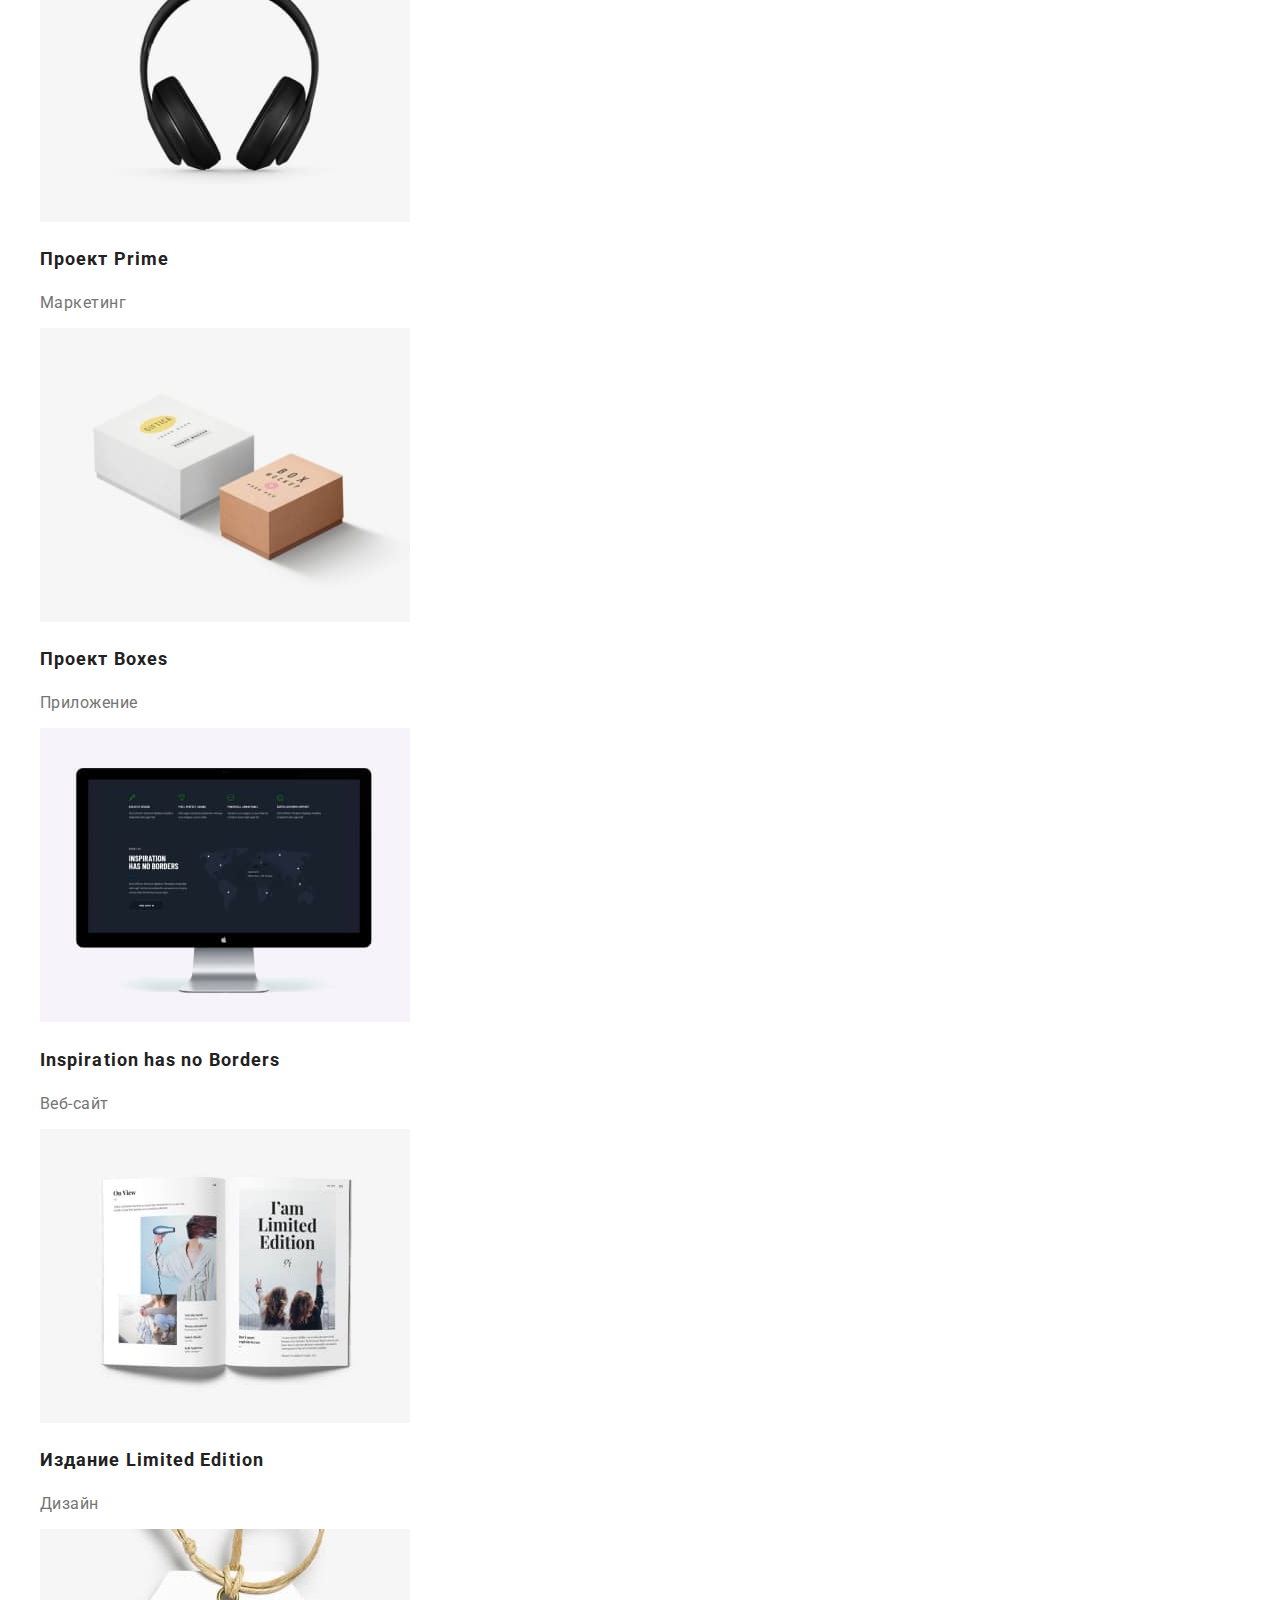
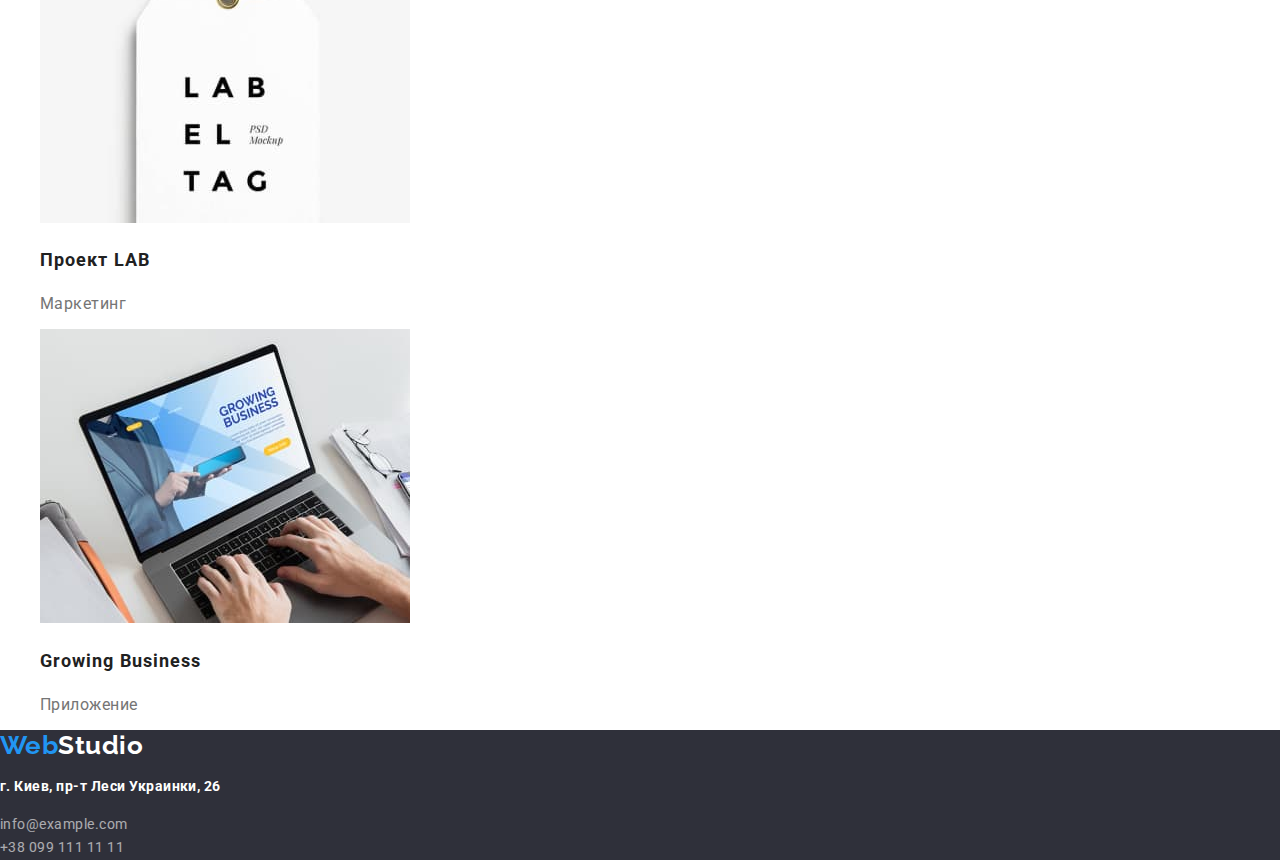
==== commit 26a687f0: "внесены правки ментора после сдачи 1 дз" ====
--- a/portfolio.html
+++ b/portfolio.html
@@ -13,9 +13,7 @@
 <body>
     <header class="header">
         <nav>
-            <span>
                 <a href="index.html" class="logo"><span class="web">Web</span><span class="studio-header">Studio</span></a>
-            </span>
 
             <ul class="nav-list">
                 <li><a href="index.html" class="link nav-link">Студия</a></li>
@@ -89,16 +87,14 @@
     </main>
 
     <footer class="footer">
-        <span>
-            <a href="index.html" class="logo"><span class="web">Web</span><span class="studio-footer">Studio</span></a>
-        </span>
-
-        <address class="address">
-            <b><a class="footer-hover">г. Киев, пр-т Леси Украинки, 26</a></b><br>
-            <a href="mailto:info@example.com" class="address-mail footer-hover">info@example.com</a><br>
-            <a href="telto:+380991111111" class="address-mail footer-hover">+38 099 111 11 11</a>
-        </address>
-    </footer>
+        <a href="index.html" class="logo"><span class="web">Web</span><span class="studio-footer">Studio</span></a>
+   
+    <address class="address">
+        <p><b><a class="footer-hover">г. Киев, пр-т Леси Украинки, 26</a></b></p>
+        <a href="mailto:info@example.com" class="address-mail footer-hover">info@example.com</a><br>
+        <a href="telto:+380991111111" class="address-mail footer-hover">+38 099 111 11 11</a>
+    </address>
+</footer>
 
 </body>
 </html>--- a/css/styles.css
+++ b/css/styles.css
@@ -138,6 +138,9 @@
     text-align: center;
     color: var(--title-text-color);
 }
+.examples-list {
+    list-style: none;
+}
 
 /*team - наша команда*/
 .team {
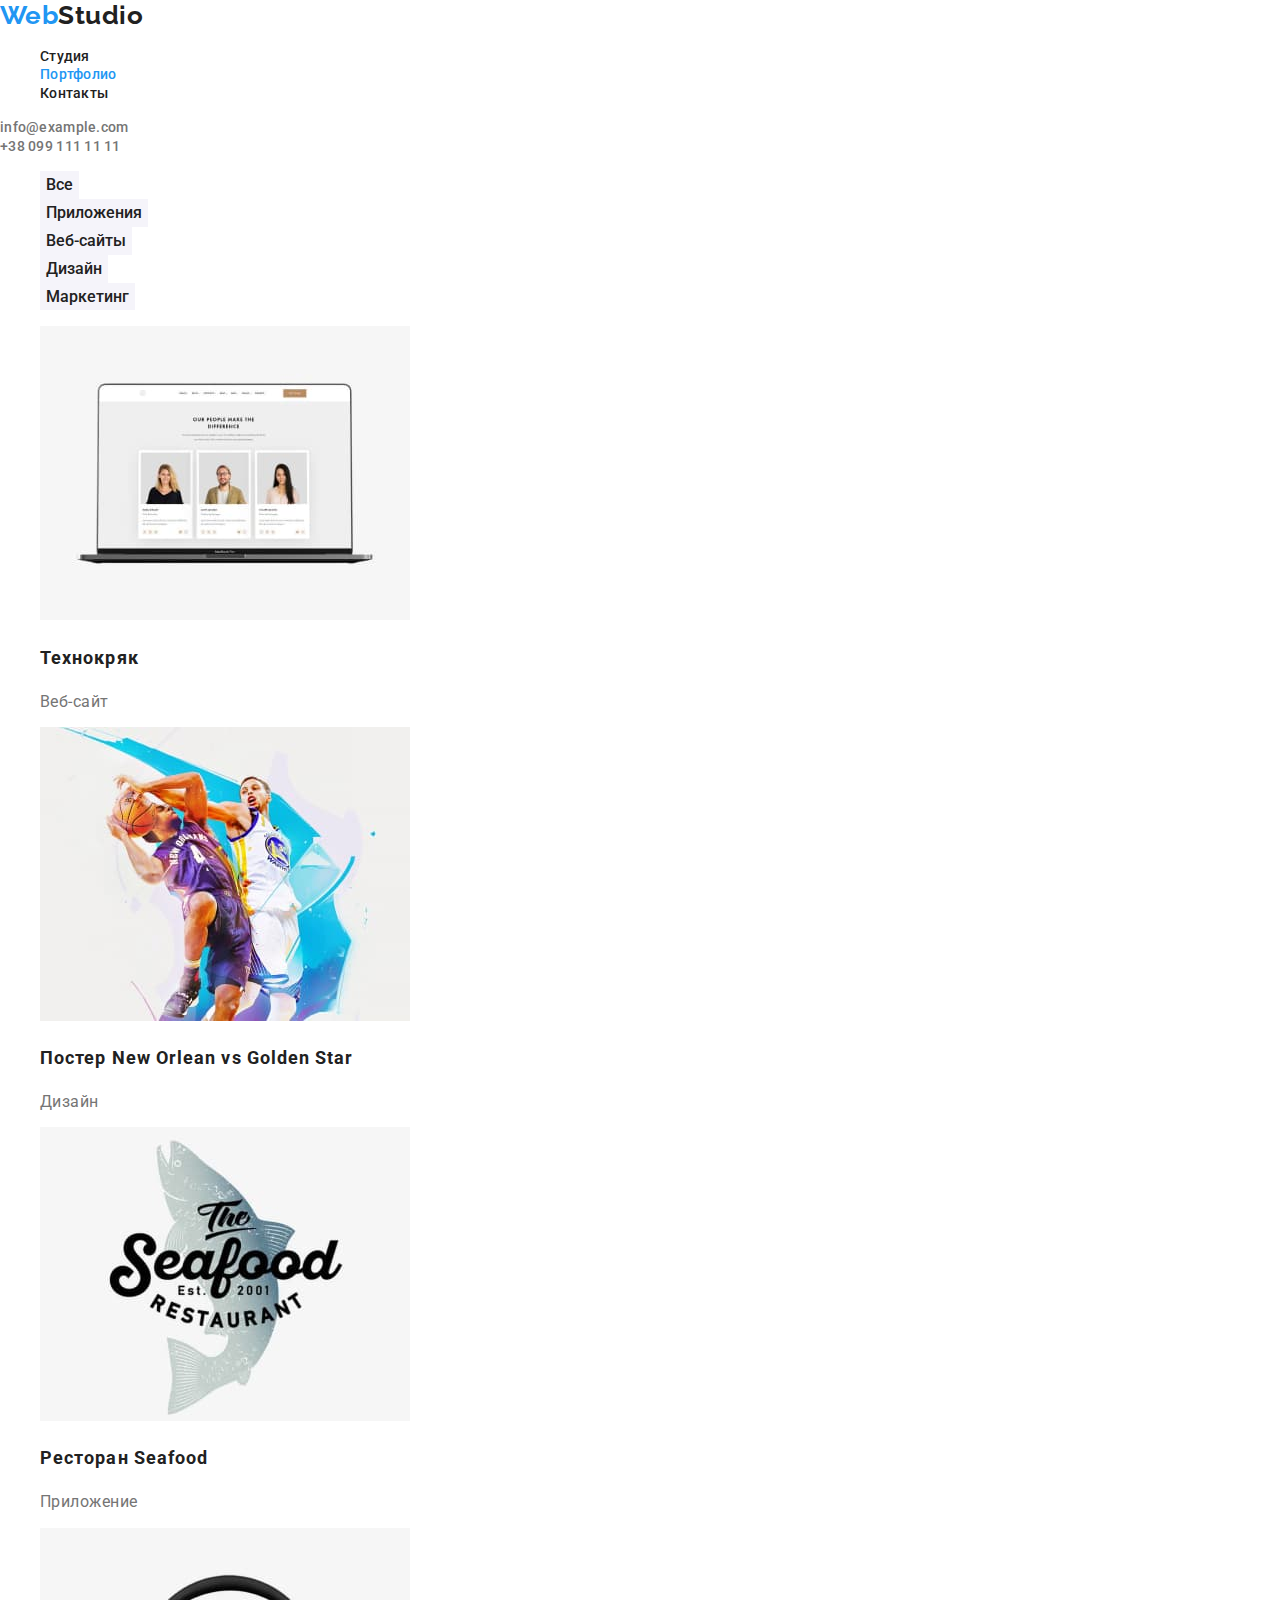
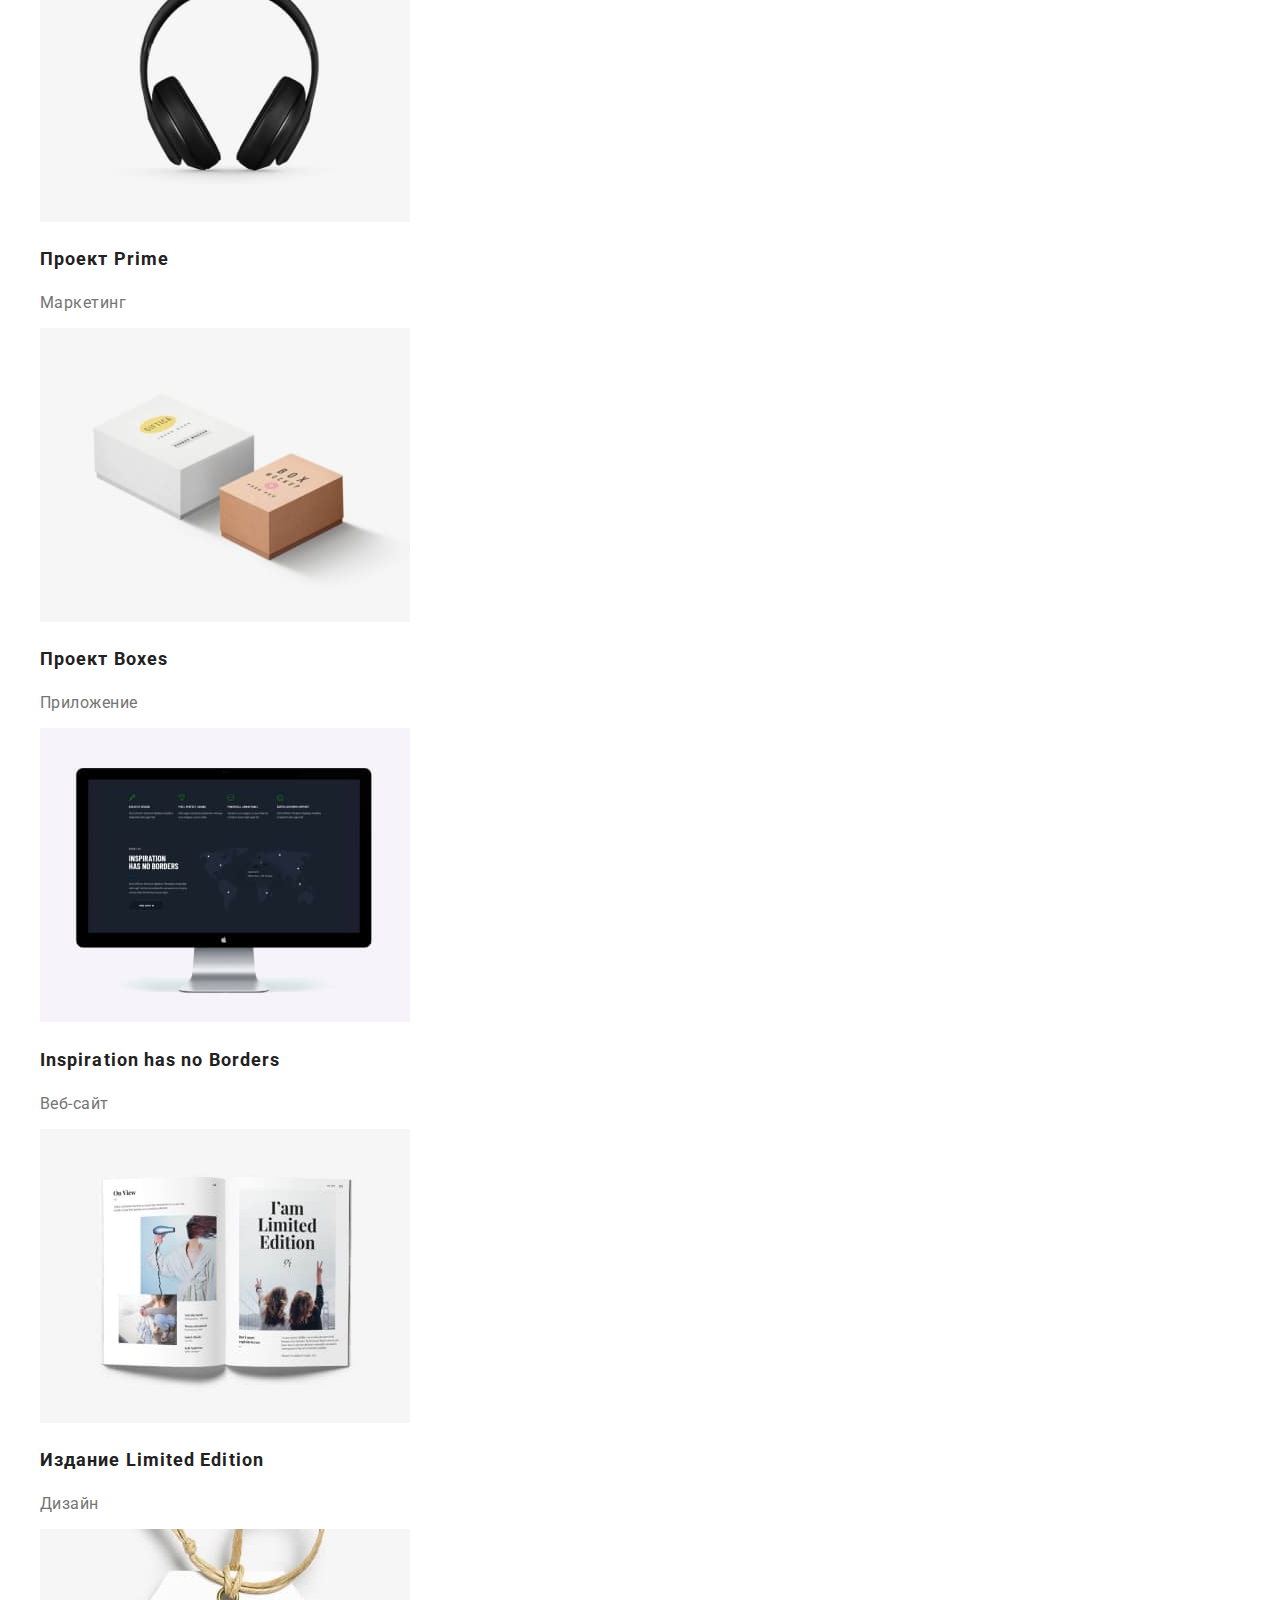
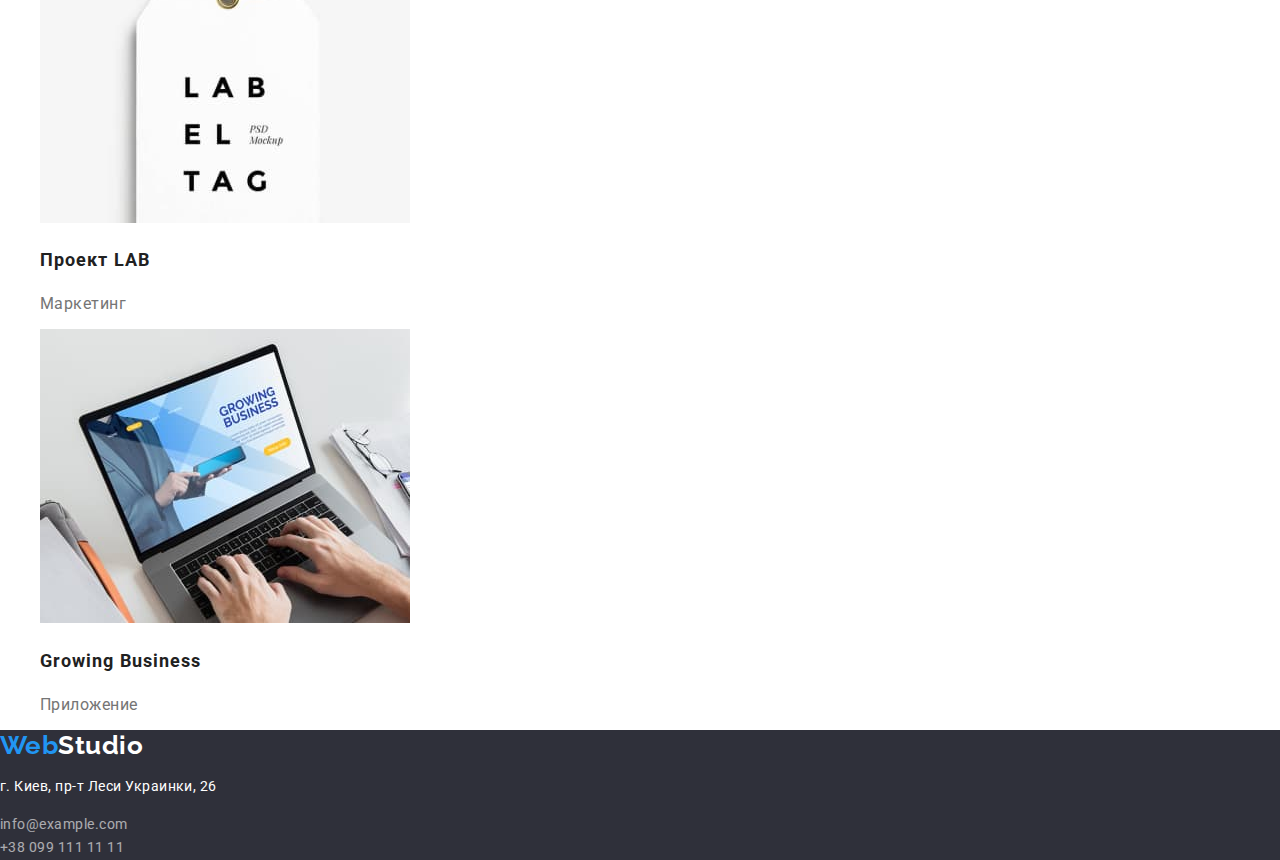
==== commit 2ab36b16: "вносит правки ментора" ====
--- a/portfolio.html
+++ b/portfolio.html
@@ -13,7 +13,7 @@
 <body>
     <header class="header">
         <nav>
-                <a href="index.html" class="logo"><span class="web">Web</span><span class="studio-header">Studio</span></a>
+            <a href="index.html" class="logo web">Web<span class="studio-header">Studio</span></a>
 
             <ul class="nav-list">
                 <li><a href="index.html" class="link nav-link">Студия</a></li>
@@ -21,8 +21,10 @@
                 <li><a href="" class="link nav-link">Контакты</a></li>
             </ul>
         </nav>
-        <a href="mailto:info@example.com" class="link header-link">info@example.com</a><br>
-        <a href="telto:+380991111111" class="link header-link">+38 099 111 11 11</a>
+        <div>
+            <a href="mailto:info@example.com" class="link header-link">info@example.com</a><br>
+            <a href="telto:+380991111111" class="link header-link">+38 099 111 11 11</a>
+         </div>
     </header>
 
     <main>
@@ -87,10 +89,10 @@
     </main>
 
     <footer class="footer">
-        <a href="index.html" class="logo"><span class="web">Web</span><span class="studio-footer">Studio</span></a>
+        <a href="index.html" class="logo web">Web<span class="studio-footer">Studio</span></a>
    
     <address class="address">
-        <p><b><a class="footer-hover">г. Киев, пр-т Леси Украинки, 26</a></b></p>
+        <p><b class="footer-hover">г. Киев, пр-т Леси Украинки, 26</b></p>
         <a href="mailto:info@example.com" class="address-mail footer-hover">info@example.com</a><br>
         <a href="telto:+380991111111" class="address-mail footer-hover">+38 099 111 11 11</a>
     </address>
--- a/css/styles.css
+++ b/css/styles.css
@@ -14,12 +14,14 @@
     --background-color:  #E5E5E5;
     --background-color-accent: #2F303A;
     --background-color-section: #F5F4FA;
+    --button-focus-color: #188CE8;
+    --body-color: #757575;
     --title-font: "Raleway", sans-serif;
 }
 
 body {
     font-family: "Roboto", sans-serif;
-    color: #757575;
+    color: var(--body-color);
     background-color: var(--text-color-accent);
     letter-spacing: 0.03em;
 }
@@ -100,21 +102,12 @@
 }
 .hero-button:focus,
 .hero-button:hover {
-    background-color: #188CE8;
+    background-color: var(--button-focus-color);
     box-shadow: 0px 4px 4px rgba(0, 0, 0, 0.15);
 }
 
 /*блок преимущества*/
-.advantages-title {
-  position: absolute !important;
-  clip: rect(1px 1px 1px 1px);
-  clip: rect(1px, 1px, 1px, 1px);
-  padding: 0 !important;
-  border: 0 !important;
-  height: 1px !important;
-  width: 1px !important;
-  overflow: hidden;
-}
+
 .advantages-list {
     list-style: none;
 }
@@ -129,6 +122,16 @@
     font-size: 14px;
     line-height: 1.71;
 }
+.visually-hidden {
+    position: absolute !important;
+    clip: rect(1px 1px 1px 1px);
+    clip: rect(1px, 1px, 1px,1px);
+    padding: 0 !important;
+    border: 0 !important;
+    height: 1px !important;
+    width: 1px !important;
+    overflow: hidden;
+  }
 
 /*examples - чем мы занимаемся*/
 .section-title {
@@ -178,6 +181,9 @@
     text-decoration: none;
     color: var(--text-color-accent);
     opacity: 0.6;
+}
+.footer-hover {
+    font-weight: 400;
 }
 .footer-hover:focus,
 .footer-hover:hover {
@@ -213,6 +219,7 @@
 .projects-button:focus,
 .projects-button:hover {
     background-color: var(--accent-color);
+    color: var(--text-color-accent);
 }
 .projects-gallery {
     list-style: none;
